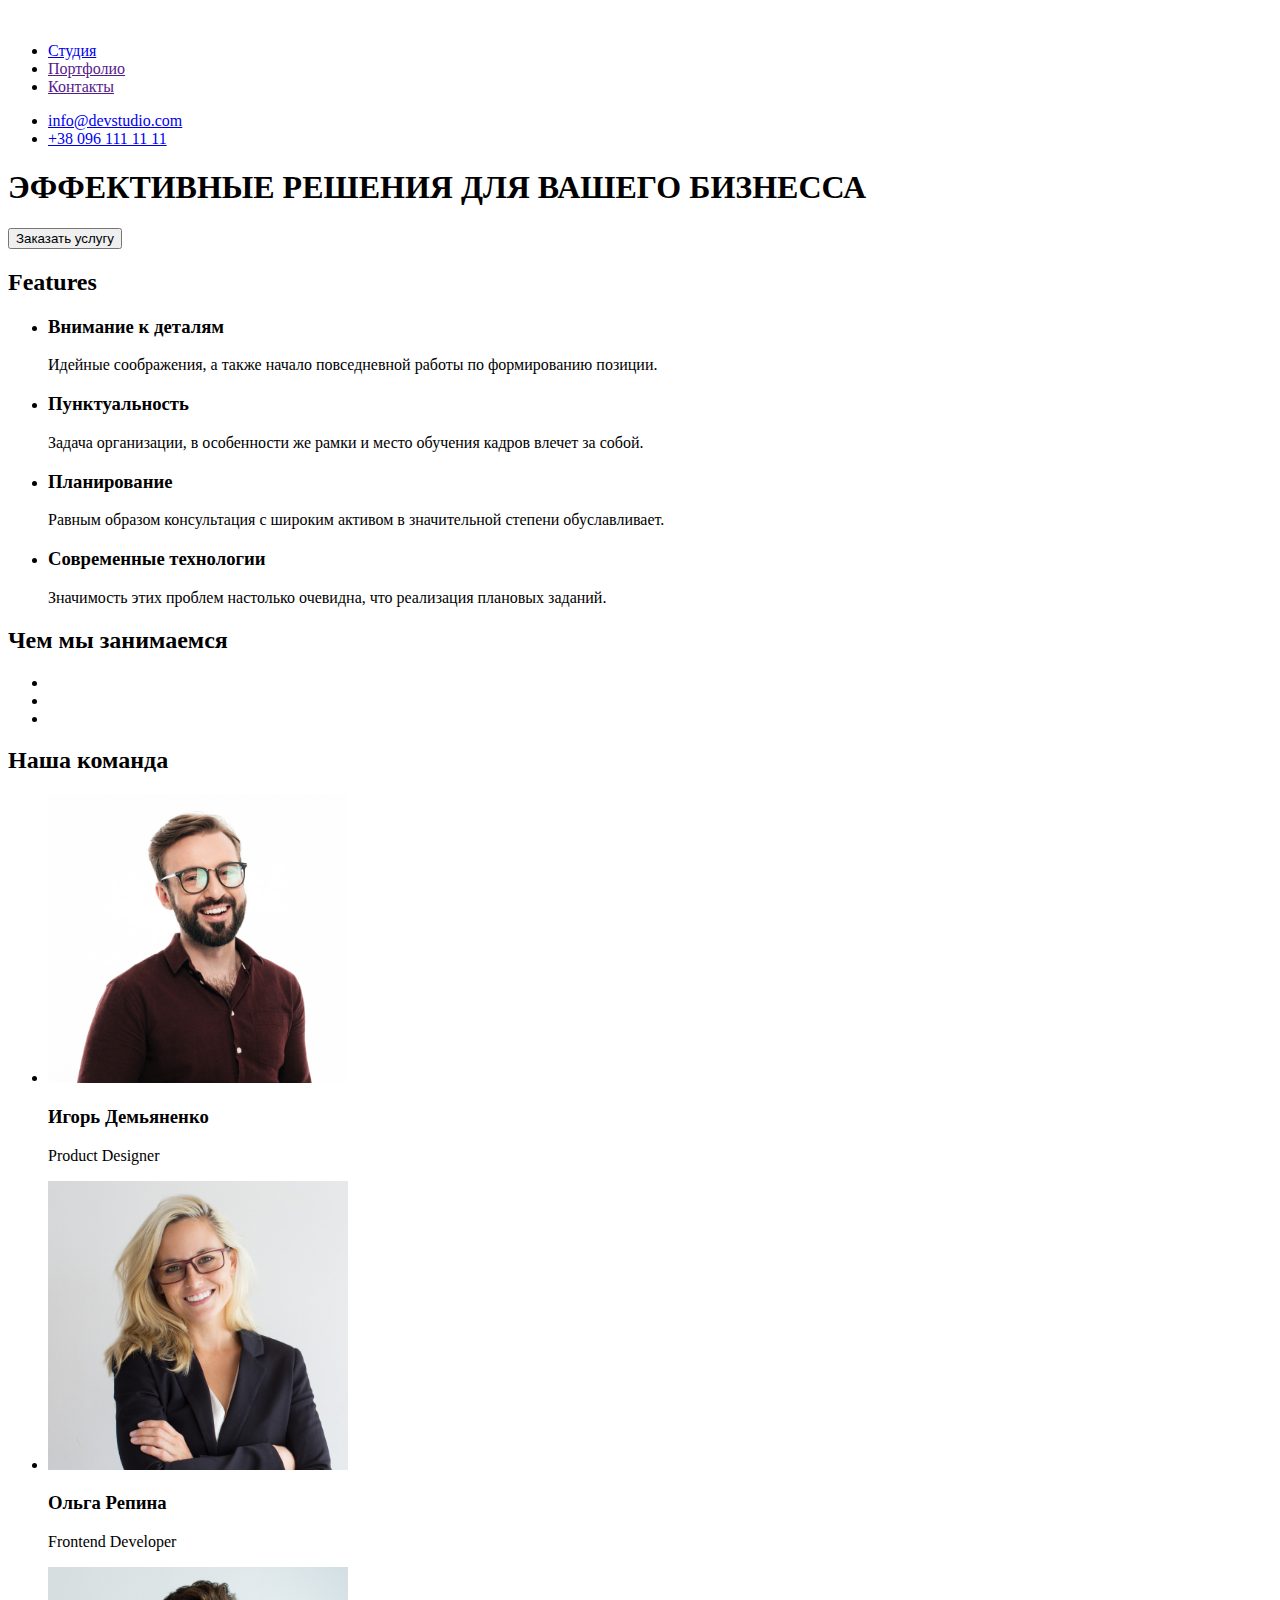
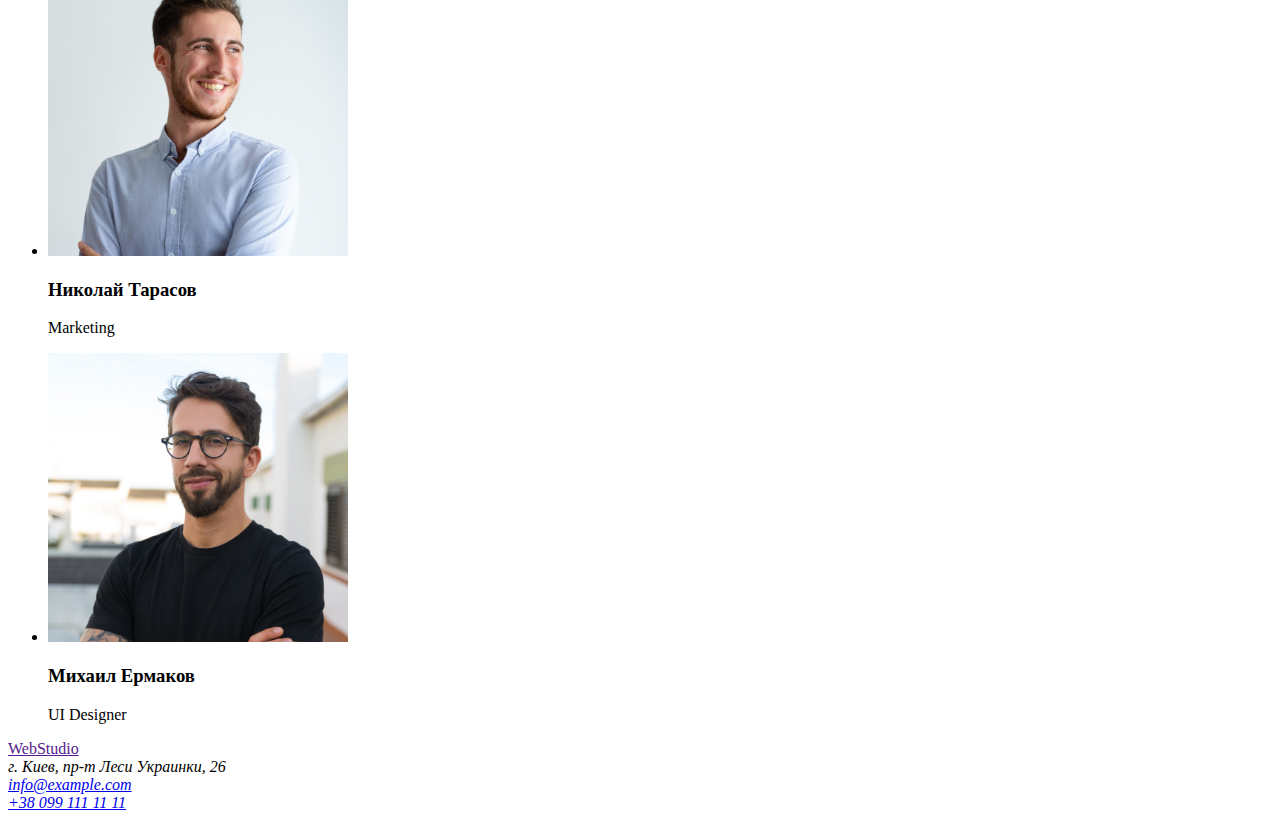
==== index.html @ 069707bf "cloned previous repository" ====
<!DOCTYPE html>
<html lang="en">
  <head>
    <meta charset="UTF-8" />
    <meta http-equiv="X-UA-Compatible" content="IE=edge" />
    <meta name="viewport" content="width=device-width, initial-scale=1.0" />
    <title>Document</title>
  </head>
  <body>
    <!-- Шапка сайта -->
    <header>
      <nav>
        <img src="./img/WebStudio.svg" alt="" />
        <ul>
          <li><a href="#">Студия</a></li>
          <li><a href="">Портфолио</a></li>
          <li><a href="">Контакты</a></li>
        </ul>
      </nav>

      <ul>
        <li>
          <a class="mail" href="mailto:info@devstudio.com"
            >info@devstudio.com</a
          >
        </li>
        <li><a class="tel" href="tel:+380961111111">+38 096 111 11 11</a></li>
      </ul>
    </header>

    <main>
      <!-- Герой -->
      <section>
        <h1>ЭФФЕКТИВНЫЕ РЕШЕНИЯ ДЛЯ ВАШЕГО БИЗНЕССА</h1>
        <button type="button">Заказать услугу</button>
      </section>

      <!-- Преимущества -->
      <section>
        <h2>Features</h2>
        <ul>
          <li>
            <h3>Внимание к деталям</h3>
            <p>
              Идейные соображения, а также начало повседневной работы по
              формированию позиции.
            </p>
          </li>
          <li>
            <h3>Пунктуальность</h3>
            <p>
              Задача организации, в особенности же рамки и место обучения кадров
              влечет за собой.
            </p>
          </li>
          <li>
            <h3>Планирование</h3>
            <p>
              Равным образом консультация с широким активом в значительной
              степени обуславливает.
            </p>
          </li>
          <li>
            <h3>Современные технологии</h3>
            <p>
              Значимость этих проблем настолько очевидна, что реализация
              плановых заданий.
            </p>
          </li>
        </ul>
      </section>

      <!-- Чем мы занимаемся -->
      <section>
        <h2>Чем мы занимаемся</h2>
        <ul>
          <li><img src="./img/img.png" alt="" /></li>
          <li><img src="./img/img(1).png" alt="" /></li>
          <li><img src="./img/img(2).png" alt="" /></li>
        </ul>
      </section>

      <!-- Наши сотрудники-->
      <section>
        <h2>Наша команда</h2>
        <ul>
          <li>
            <img src="./img/img.jpg" alt="" width="300" />
            <h3>Игорь Демьяненко</h3>
            <p>Product Designer</p>
          </li>
          <li>
            <img src="./img/img(1).jpg" alt="" width="300" />
            <h3>Ольга Репина</h3>
            <p>Frontend Developer</p>
          </li>
          <li>
            <img src="./img/img(2).jpg" alt="" width="300" />
            <h3>Николай Тарасов</h3>
            <p>Marketing</p>
          </li>
          <li>
            <img src="./img/img(3).jpg" alt="" width="300" />
            <h3>Михаил Ермаков</h3>
            <p>UI Designer</p>
          </li>
        </ul>
      </section>
    </main>

    <!-- Футер -->
    <footer>
      <a href="">WebStudio</a>
      <address>г. Киев, пр-т Леси Украинки, 26</address>
      <address>
        <a href="mailto:info@example.com">info@example.com</a> <br />
        <a href="tel:+380991111111">+38 099 111 11 11</a>
      </address>
    </footer>
  </body>
</html>
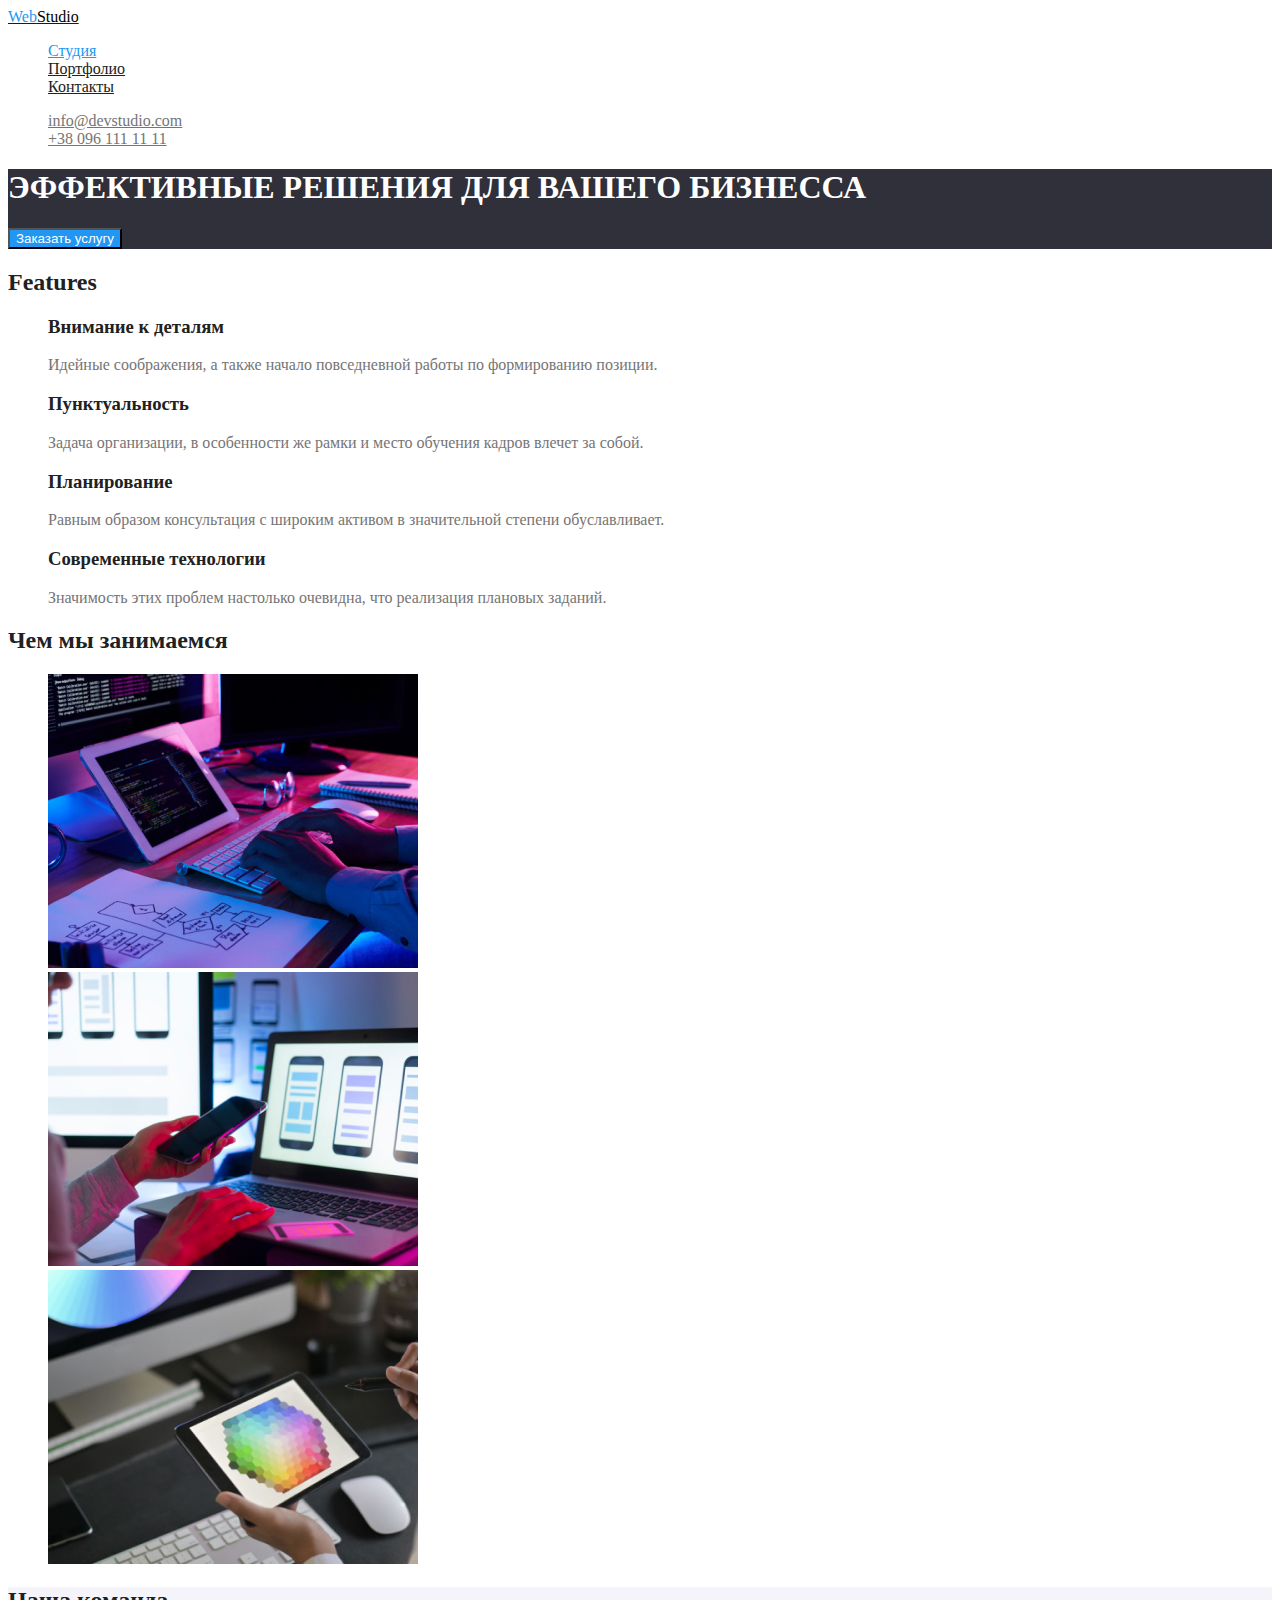
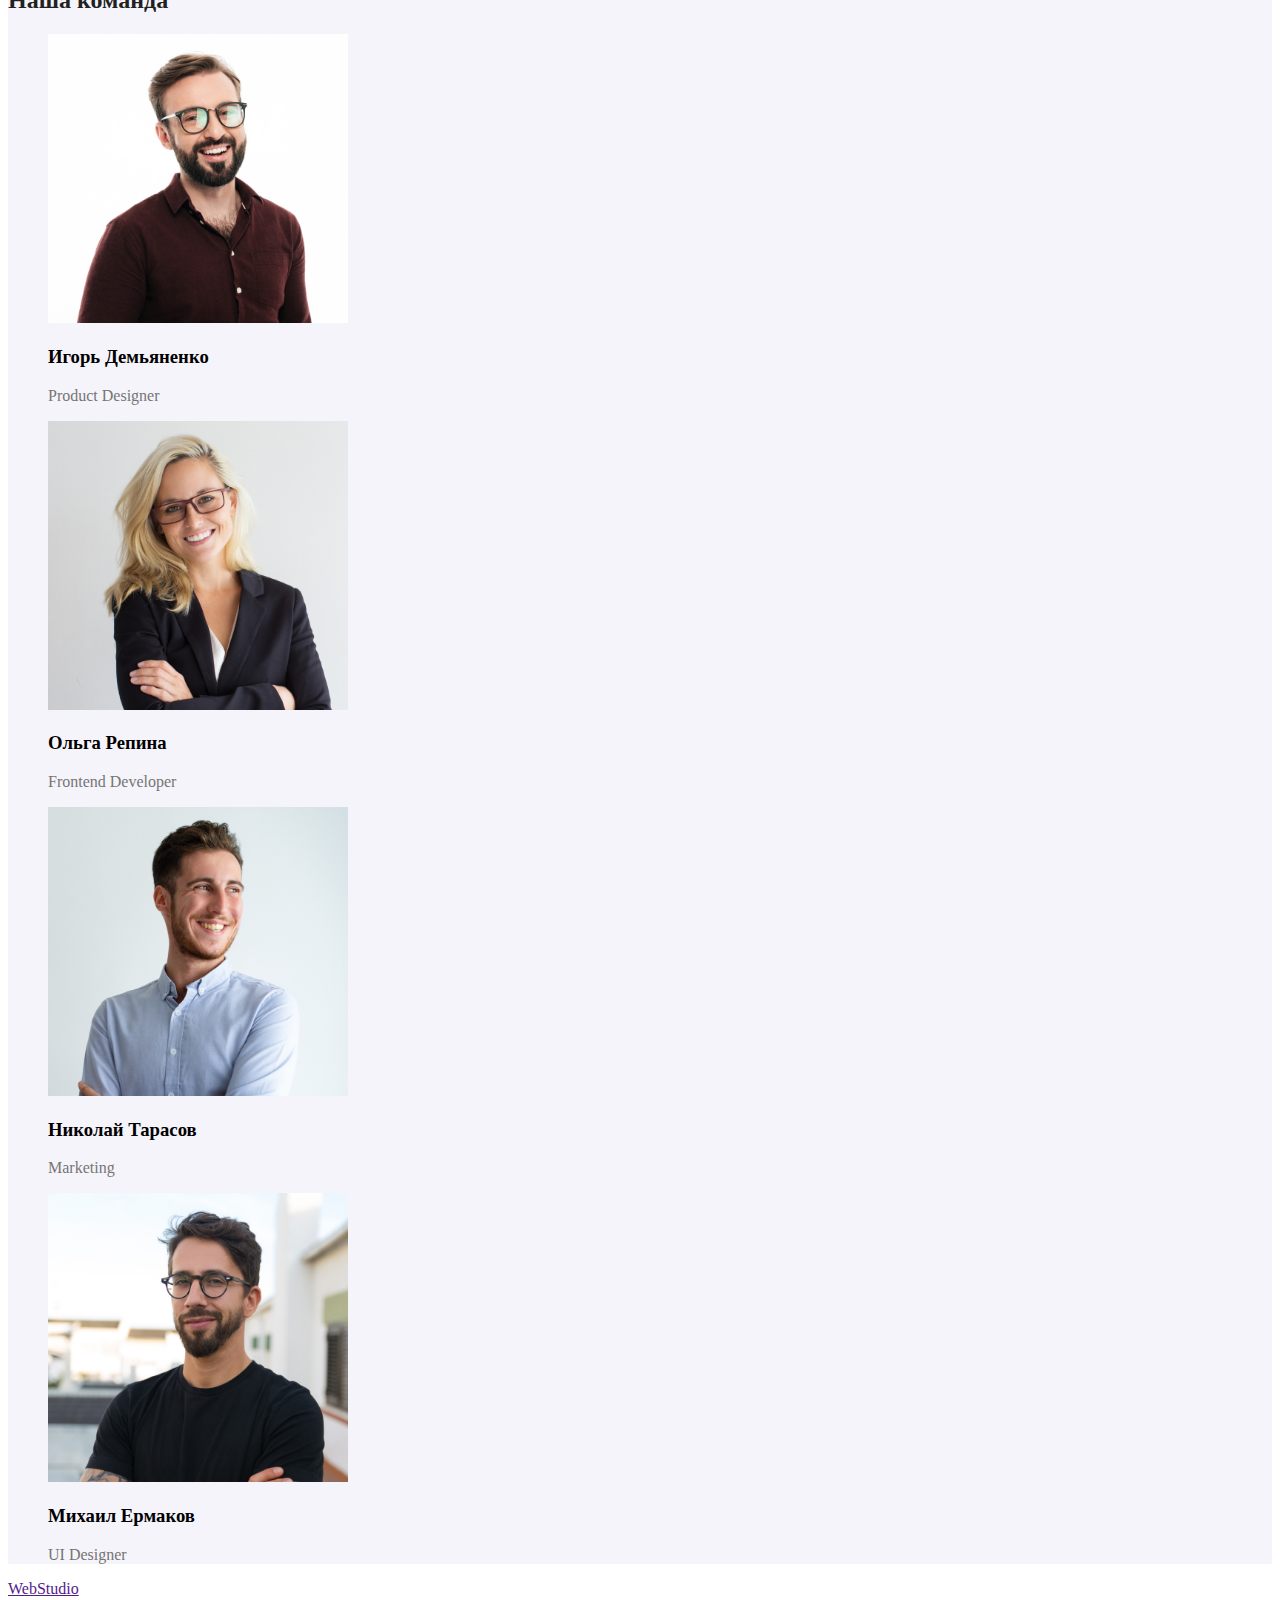
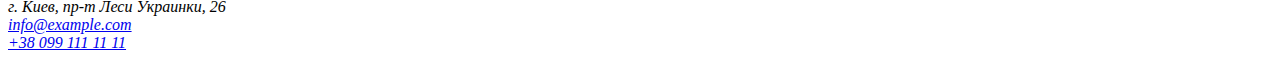
==== commit 637c51e2: "landing finished" ====
--- a/index.html
+++ b/index.html
@@ -5,20 +5,25 @@
     <meta http-equiv="X-UA-Compatible" content="IE=edge" />
     <meta name="viewport" content="width=device-width, initial-scale=1.0" />
     <title>Document</title>
+    <link rel="stylesheet" href="./css/styles.css" />
   </head>
   <body>
     <!-- Шапка сайта -->
     <header>
       <nav>
-        <img src="./img/WebStudio.svg" alt="" />
-        <ul>
-          <li><a href="#">Студия</a></li>
-          <li><a href="">Портфолио</a></li>
-          <li><a href="">Контакты</a></li>
+        <a href="./index.html">
+          <span class="logo-half-one"
+            >Web<span class="logo-half-two">Studio</span></span
+          >
+        </a>
+        <ul class="site-nav list">
+          <li><a href="#" class="link current">Студия</a></li>
+          <li><a href="" class="link">Портфолио</a></li>
+          <li><a href="" class="link"> Контакты</a></li>
         </ul>
       </nav>
 
-      <ul>
+      <ul class="auth-nav list">
         <li>
           <a class="mail" href="mailto:info@devstudio.com"
             >info@devstudio.com</a
@@ -30,39 +35,39 @@
 
     <main>
       <!-- Герой -->
-      <section>
-        <h1>ЭФФЕКТИВНЫЕ РЕШЕНИЯ ДЛЯ ВАШЕГО БИЗНЕССА</h1>
-        <button type="button">Заказать услугу</button>
+      <section class="section hero">
+        <h1 class="hero-title">ЭФФЕКТИВНЫЕ РЕШЕНИЯ ДЛЯ ВАШЕГО БИЗНЕССА</h1>
+        <button type="button" class="button">Заказать услугу</button>
       </section>
 
       <!-- Преимущества -->
-      <section>
-        <h2>Features</h2>
-        <ul>
+      <section class="section">
+        <h2 class="section-title">Features</h2>
+        <ul class="feature-list">
           <li>
-            <h3>Внимание к деталям</h3>
-            <p>
+            <h3 class="title">Внимание к деталям</h3>
+            <p class="text">
               Идейные соображения, а также начало повседневной работы по
               формированию позиции.
             </p>
           </li>
           <li>
-            <h3>Пунктуальность</h3>
-            <p>
+            <h3 class="title">Пунктуальность</h3>
+            <p class="text">
               Задача организации, в особенности же рамки и место обучения кадров
               влечет за собой.
             </p>
           </li>
           <li>
-            <h3>Планирование</h3>
-            <p>
+            <h3 class="title">Планирование</h3>
+            <p class="text">
               Равным образом консультация с широким активом в значительной
               степени обуславливает.
             </p>
           </li>
           <li>
-            <h3>Современные технологии</h3>
-            <p>
+            <h3 class="title">Современные технологии</h3>
+            <p class="text">
               Значимость этих проблем настолько очевидна, что реализация
               плановых заданий.
             </p>
@@ -71,38 +76,38 @@
       </section>
 
       <!-- Чем мы занимаемся -->
-      <section>
-        <h2>Чем мы занимаемся</h2>
-        <ul>
-          <li><img src="./img/img.png" alt="" /></li>
-          <li><img src="./img/img(1).png" alt="" /></li>
-          <li><img src="./img/img(2).png" alt="" /></li>
+      <section class="section">
+        <h2 class="section-title">Чем мы занимаемся</h2>
+        <ul class="whatwedo-list">
+          <li><img src="./img/чмз1.jpg" alt="" /></li>
+          <li><img src="./img/чмз2.jpg" alt="" /></li>
+          <li><img src="./img/чмз3.jpg" alt="" /></li>
         </ul>
       </section>
 
       <!-- Наши сотрудники-->
-      <section>
-        <h2>Наша команда</h2>
-        <ul>
+      <section class="employees-section">
+        <h2 class="section-title">Наша команда</h2>
+        <ul class="employees-list">
           <li>
-            <img src="./img/img.jpg" alt="" width="300" />
+            <img src="./img/igor.jpg" alt="" width="300" />
             <h3>Игорь Демьяненко</h3>
-            <p>Product Designer</p>
+            <p class="text">Product Designer</p>
           </li>
           <li>
             <img src="./img/img(1).jpg" alt="" width="300" />
             <h3>Ольга Репина</h3>
-            <p>Frontend Developer</p>
+            <p class="text">Frontend Developer</p>
           </li>
           <li>
             <img src="./img/img(2).jpg" alt="" width="300" />
             <h3>Николай Тарасов</h3>
-            <p>Marketing</p>
+            <p class="text">Marketing</p>
           </li>
           <li>
             <img src="./img/img(3).jpg" alt="" width="300" />
             <h3>Михаил Ермаков</h3>
-            <p>UI Designer</p>
+            <p class="text">UI Designer</p>
           </li>
         </ul>
       </section>
--- a/css/styles.css
+++ b/css/styles.css
@@ -0,0 +1,113 @@
+/* цвет основного текста #212121 */
+/* вторичный цвет текста  #757575;
+ */
+/* белый #E5E5E5  */
+/* акцент #2196F3 */
+/* вторичный цвет фона #2196F3; */
+
+:root {
+  --primary-text-color: #757575;
+  --title-color: #212121;
+  --hero-adress-title-color: #ffffff;
+  --accent-color: #2196f3;
+}
+
+body {
+  background-color: #ffffff;
+}
+
+/* Header */
+
+.logo-half-one {
+  color: var(--accent-color);
+}
+
+.logo-half-two {
+  color: #000;
+}
+
+.list {
+  list-style: none;
+}
+
+/* Hero */
+
+.hero-title {
+  color: var(--hero-adress-title-color);
+}
+
+.section.hero {
+  background-color: #2f303a;
+}
+
+/* Section */
+
+.section-title {
+  color: var(--title-color);
+}
+
+/* Features */
+
+.feature-list .title {
+  color: var(--title-color);
+}
+.feature-list {
+  list-style: none;
+}
+
+.feature-list .text {
+  color: var(--primary-text-color);
+}
+
+/* Чем мы занимаемся */
+
+.whatwedo-list {
+  list-style: none;
+}
+
+/* Нашы сотрудники */
+
+.employees-section {
+  background-color: #f5f4fa;
+}
+.employees-list {
+  list-style: none;
+}
+
+.employees-list .text {
+  color: var(--primary-text-color);
+}
+
+/* Site nav */
+
+.site-nav .link {
+  color: var(--title-color);
+}
+
+.site-nav .link:hover,
+.site-nav .link:focus {
+  color: var(--accent-color);
+}
+
+.site-nav .link.current {
+  color: var(--accent-color);
+}
+
+.mail,
+.tel {
+  color: var(--primary-text-color);
+}
+
+.mail:hover,
+.tel:hover,
+.mail:focus,
+.tel:focus {
+  color: var(--accent-color);
+}
+
+/* Button */
+
+.button {
+  color: #ffffff;
+  background-color: var(--accent-color);
+}
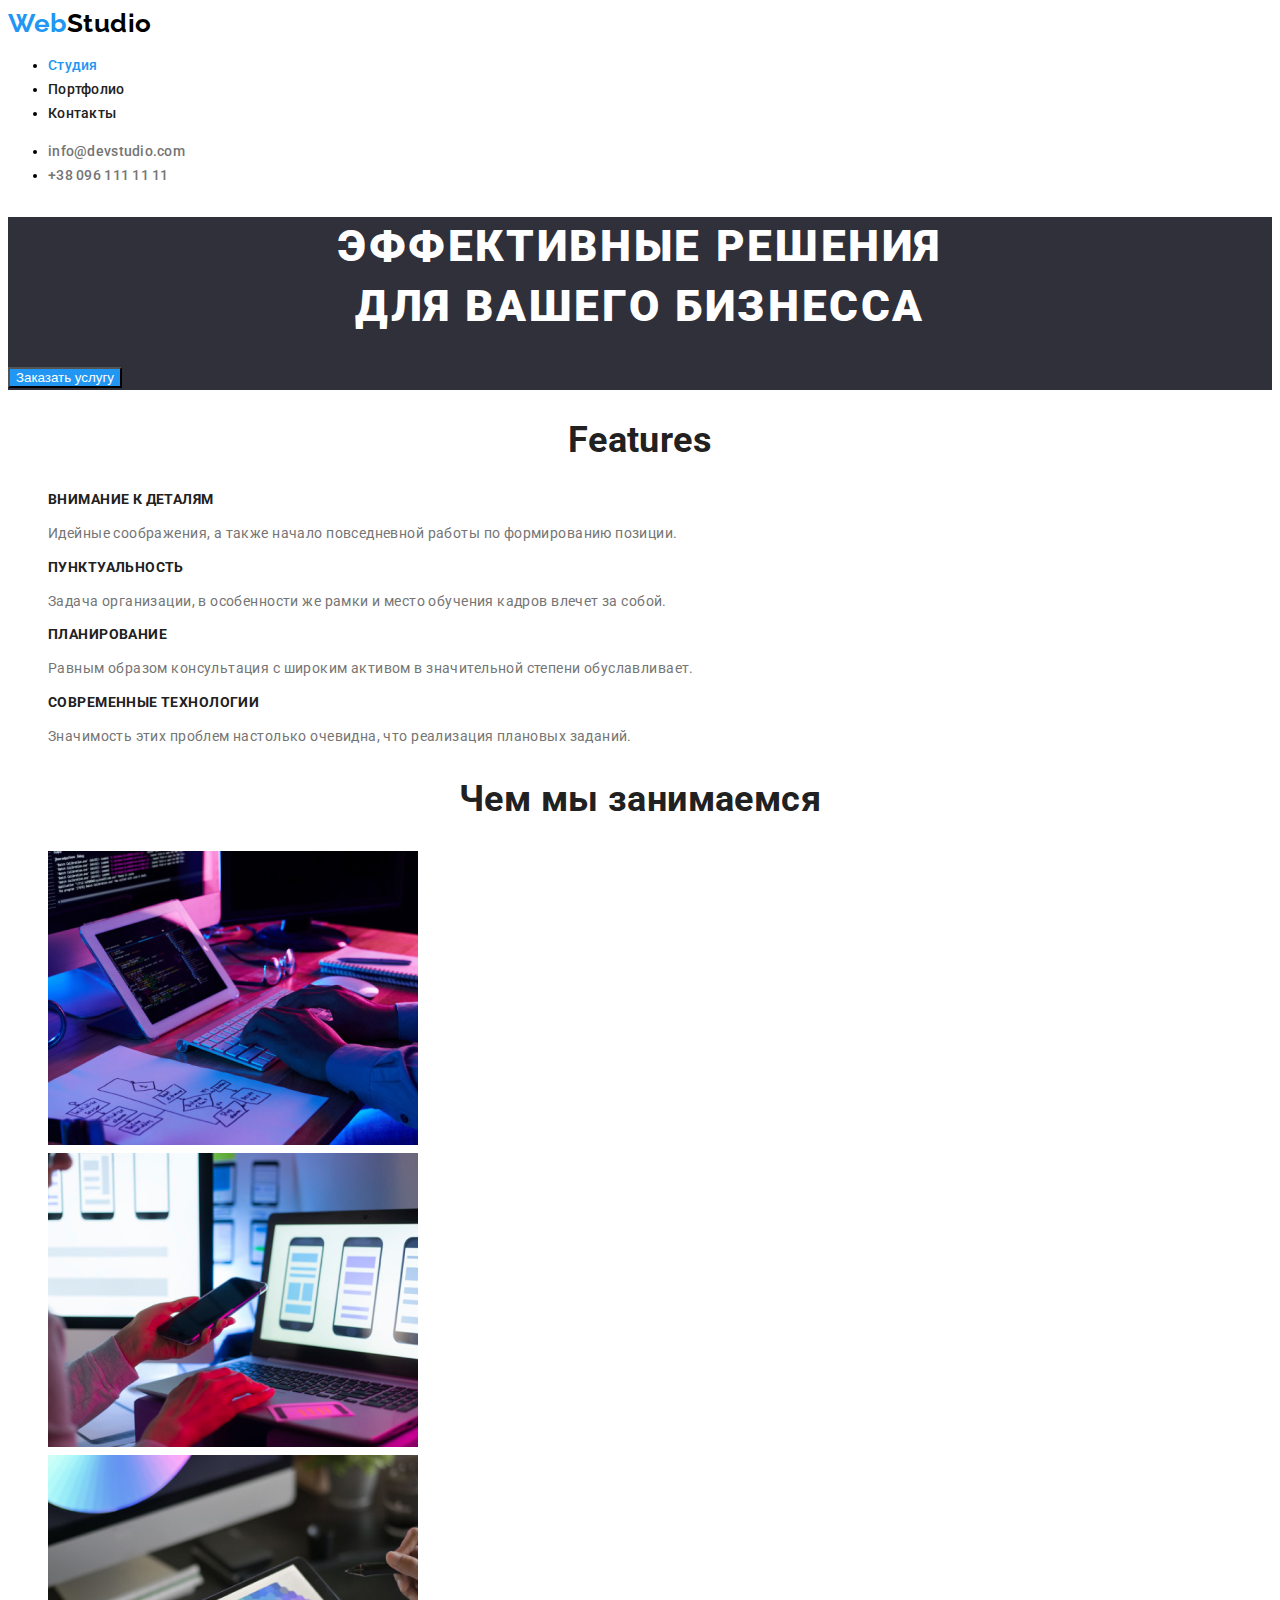
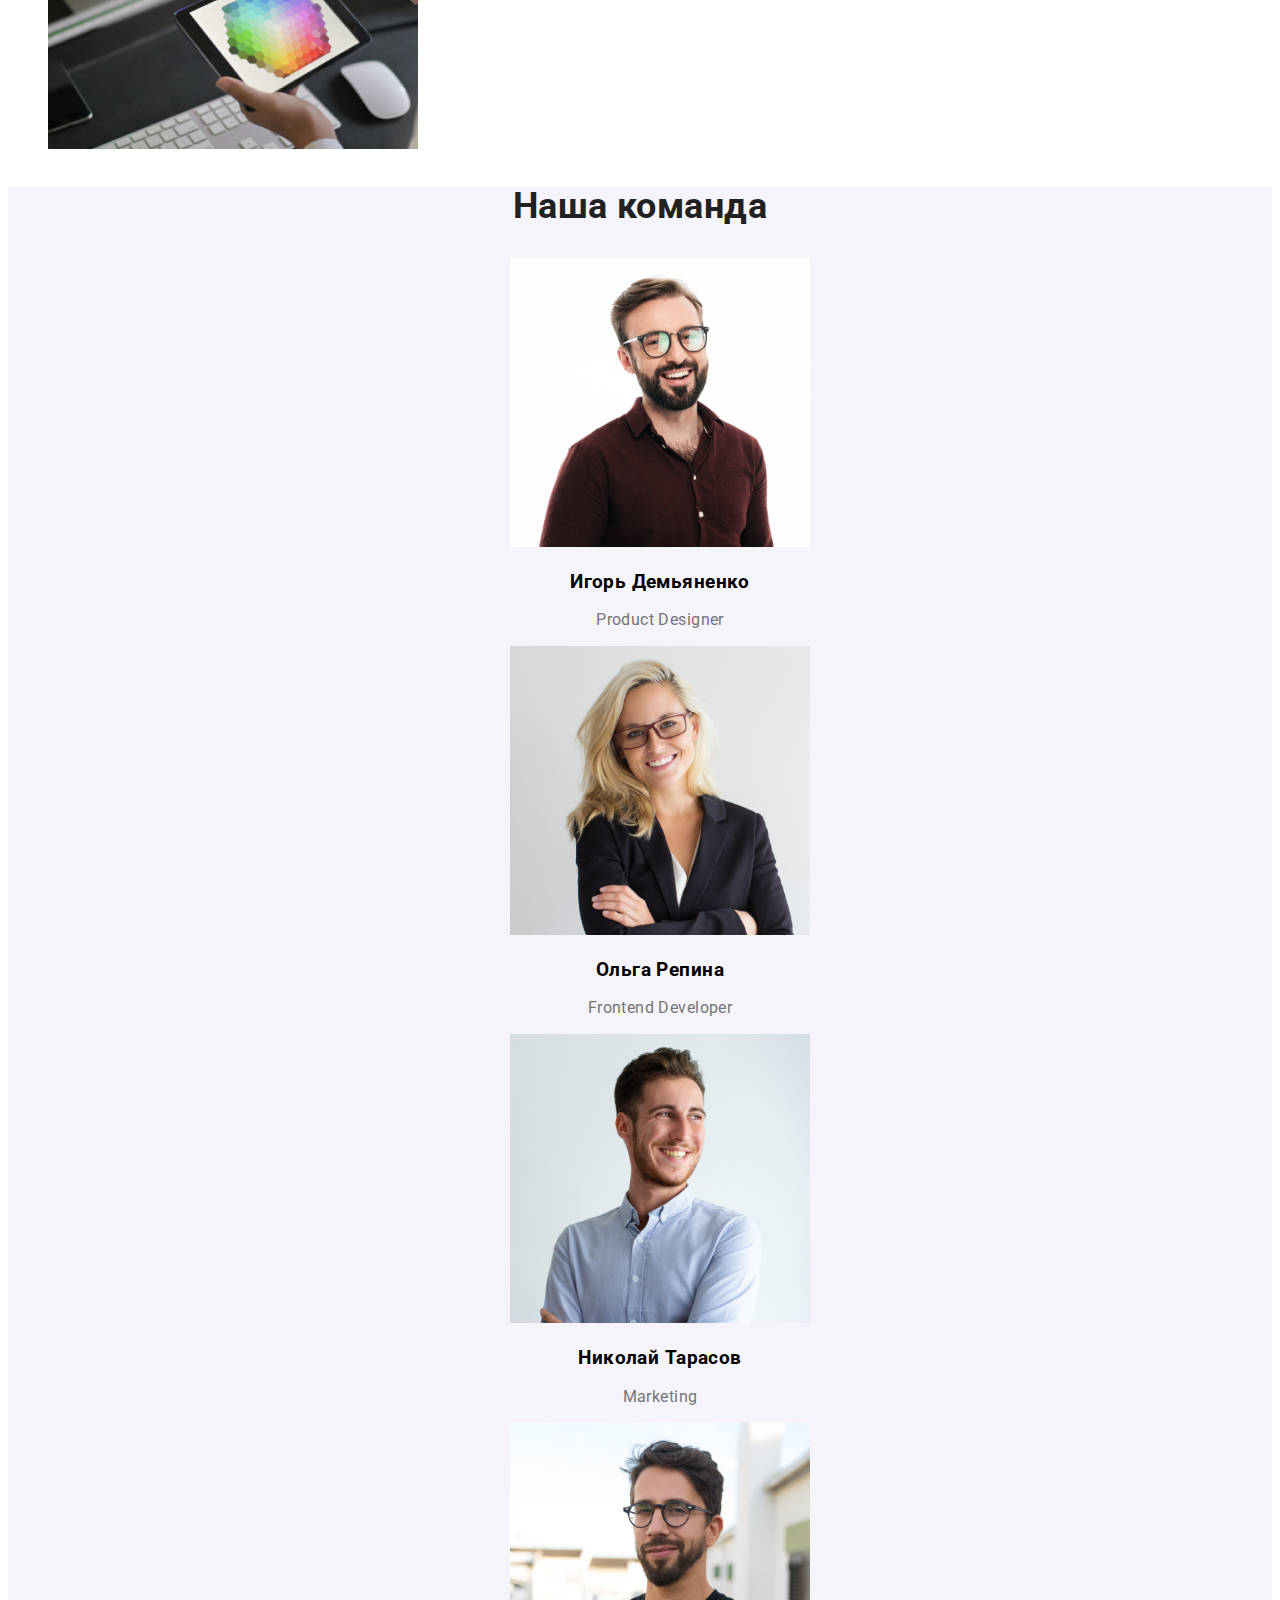
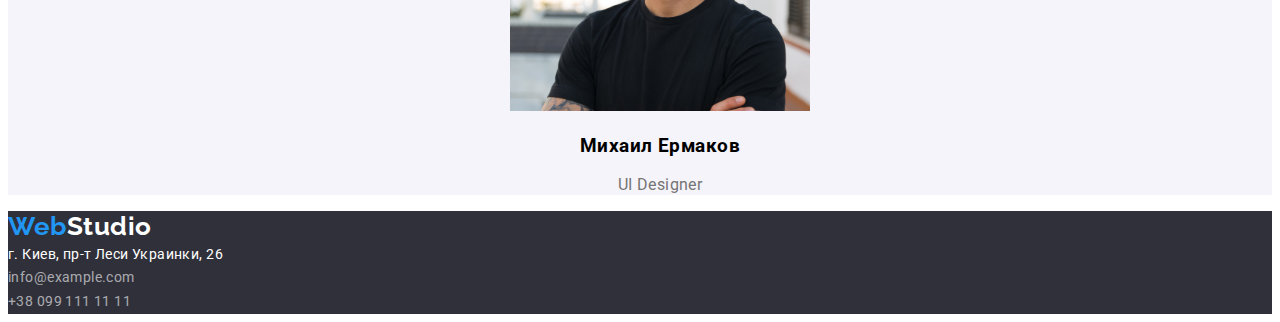
==== commit 6633b4e6: "text css done" ====
--- a/index.html
+++ b/index.html
@@ -5,20 +5,25 @@
     <meta http-equiv="X-UA-Compatible" content="IE=edge" />
     <meta name="viewport" content="width=device-width, initial-scale=1.0" />
     <title>Document</title>
+    <link
+      href="https://fonts.googleapis.com/css2?family=Raleway:wght@700&family=Roboto:wght@400;500;700;900&display=swap"
+      rel="stylesheet"
+    />
     <link rel="stylesheet" href="./css/styles.css" />
+    <link rel="stylesheet" href="./css/common.css" />
   </head>
   <body>
     <!-- Шапка сайта -->
     <header>
       <nav>
-        <a href="./index.html">
+        <a class="logo" href="./index.html">
           <span class="logo-half-one"
             >Web<span class="logo-half-two">Studio</span></span
           >
         </a>
         <ul class="site-nav list">
           <li><a href="#" class="link current">Студия</a></li>
-          <li><a href="" class="link">Портфолио</a></li>
+          <li><a href="./portfolio.html" class="link">Портфолио</a></li>
           <li><a href="" class="link"> Контакты</a></li>
         </ul>
       </nav>
@@ -36,7 +41,9 @@
     <main>
       <!-- Герой -->
       <section class="section hero">
-        <h1 class="hero-title">ЭФФЕКТИВНЫЕ РЕШЕНИЯ ДЛЯ ВАШЕГО БИЗНЕССА</h1>
+        <h1 class="hero-title">
+          ЭФФЕКТИВНЫЕ РЕШЕНИЯ </br> ДЛЯ ВАШЕГО БИЗНЕССА
+        </h1>
         <button type="button" class="button">Заказать услугу</button>
       </section>
 
@@ -114,10 +121,13 @@
     </main>
 
     <!-- Футер -->
-    <footer>
-      <a href="">WebStudio</a>
-      <address>г. Киев, пр-т Леси Украинки, 26</address>
-      <address>
+    <footer class="footer">
+      <a class="logo" href="./index.html">
+          <span class="logo-half-one"
+            >Web<span class="logo-half-two">Studio</span></span>
+        </a>
+      <address class="adress container">г. Киев, пр-т Леси Украинки, 26</address>
+      <address class="adress details">
         <a href="mailto:info@example.com">info@example.com</a> <br />
         <a href="tel:+380991111111">+38 099 111 11 11</a>
       </address>
--- a/css/styles.css
+++ b/css/styles.css
@@ -14,9 +14,30 @@
 
 body {
   background-color: #ffffff;
+  font-family: Roboto, sans-serif;
+  letter-spacing: 0.03em;
+  font-size: 14px;
+  line-height: 1.71;
+}
+
+h2 {
+  font-weight: 700;
+  font-size: 36px;
+  line-height: 1.16;
+  text-align: center;
 }
 
 /* Header */
+
+.logo {
+  font-family: "Raleway";
+  font-weight: 700;
+  font-size: 26px;
+  line-height: 1.19;
+  letter-spacing: 0.02em;
+
+  text-decoration: none;
+}
 
 .logo-half-one {
   color: var(--accent-color);
@@ -26,14 +47,54 @@
   color: #000;
 }
 
-.list {
-  list-style: none;
+/* Site nav */
+
+.site-nav .link {
+  color: var(--title-color);
+  font-weight: 500;
+  font-size: 14px;
+  line-height: 1.14;
+  letter-spacing: 0.02em;
+
+  text-decoration: none;
 }
 
+.site-nav .link:hover,
+.site-nav .link:focus {
+  color: var(--accent-color);
+}
+
+.site-nav .link.current {
+  color: var(--accent-color);
+}
+
+.mail,
+.tel {
+  color: var(--primary-text-color);
+  font-weight: 500;
+  font-size: 14px;
+  line-height: 1.14;
+  letter-spacing: 0.02em;
+
+  text-decoration: none;
+}
+
+.mail:hover,
+.tel:hover,
+.mail:focus,
+.tel:focus {
+  color: var(--accent-color);
+}
 /* Hero */
 
 .hero-title {
   color: var(--hero-adress-title-color);
+  font-weight: 900;
+  font-size: 44px;
+  line-height: 1.36;
+
+  text-align: center;
+  letter-spacing: 0.06em;
 }
 
 .section.hero {
@@ -50,6 +111,12 @@
 
 .feature-list .title {
   color: var(--title-color);
+  font-weight: 700;
+  font-size: 14px;
+  line-height: 1.14;
+  letter-spacing: 0.03em;
+
+  text-transform: uppercase;
 }
 .feature-list {
   list-style: none;
@@ -69,6 +136,11 @@
 
 .employees-section {
   background-color: #f5f4fa;
+  font-weight: 500;
+  font-size: 16px;
+  line-height: 1.18;
+
+  text-align: center;
 }
 .employees-list {
   list-style: none;
@@ -76,33 +148,7 @@
 
 .employees-list .text {
   color: var(--primary-text-color);
-}
-
-/* Site nav */
-
-.site-nav .link {
-  color: var(--title-color);
-}
-
-.site-nav .link:hover,
-.site-nav .link:focus {
-  color: var(--accent-color);
-}
-
-.site-nav .link.current {
-  color: var(--accent-color);
-}
-
-.mail,
-.tel {
-  color: var(--primary-text-color);
-}
-
-.mail:hover,
-.tel:hover,
-.mail:focus,
-.tel:focus {
-  color: var(--accent-color);
+  font-weight: 400;
 }
 
 /* Button */
@@ -110,4 +156,28 @@
 .button {
   color: #ffffff;
   background-color: var(--accent-color);
+  cursor: pointer;
 }
+
+/* Footer */
+
+footer {
+  background-color: #2f303a;
+}
+
+.footer .logo-half-two {
+  color: #ffffff;
+}
+
+.adress.container {
+  color: var(--hero-adress-title-color);
+  font-style: normal;
+
+  font-weight: 400;
+}
+
+.adress a {
+  color: rgba(255, 255, 255, 0.6);
+  font-style: normal;
+  text-decoration: none;
+}
--- a/css/common.css
+++ b/css/common.css
@@ -0,0 +1,77 @@
+:root {
+  --primary-text-color: #757575;
+  --title-color: #212121;
+  --hero-adress-title-color: #ffffff;
+  --accent-color: #2196f3;
+  --button-background-color: #f5f4fa;
+}
+
+body {
+  background-color: #ffffff;
+  font-family: Roboto, sans-serif;
+  letter-spacing: 0.03em;
+  font-size: 14px;
+  line-height: 1.71;
+}
+
+/* Site nav */
+
+/* Site nav */
+
+.site-nav .link {
+  color: var(--title-color);
+  font-weight: 500;
+  font-size: 14px;
+  line-height: 1.14;
+  letter-spacing: 0.02em;
+
+  text-decoration: none;
+}
+
+.site-nav .link:hover,
+.site-nav .link:focus {
+  color: var(--accent-color);
+}
+
+.site-nav .link.current {
+  color: var(--accent-color);
+}
+
+.mail,
+.tel {
+  color: var(--primary-text-color);
+  font-weight: 500;
+  font-size: 14px;
+  line-height: 1.14;
+  letter-spacing: 0.02em;
+
+  text-decoration: none;
+}
+
+.mail:hover,
+.tel:hover,
+.mail:focus,
+.tel:focus {
+  color: var(--accent-color);
+}
+}
+
+/* Header */
+
+.logo {
+  font-family: "Raleway";
+  font-weight: 700;
+  font-size: 26px;
+  line-height: 1.19;
+  letter-spacing: 0.02em;
+
+  text-decoration: none;
+}
+
+.logo-half-one {
+  color: var(--accent-color);
+}
+
+.logo-half-two {
+  color: #000;
+}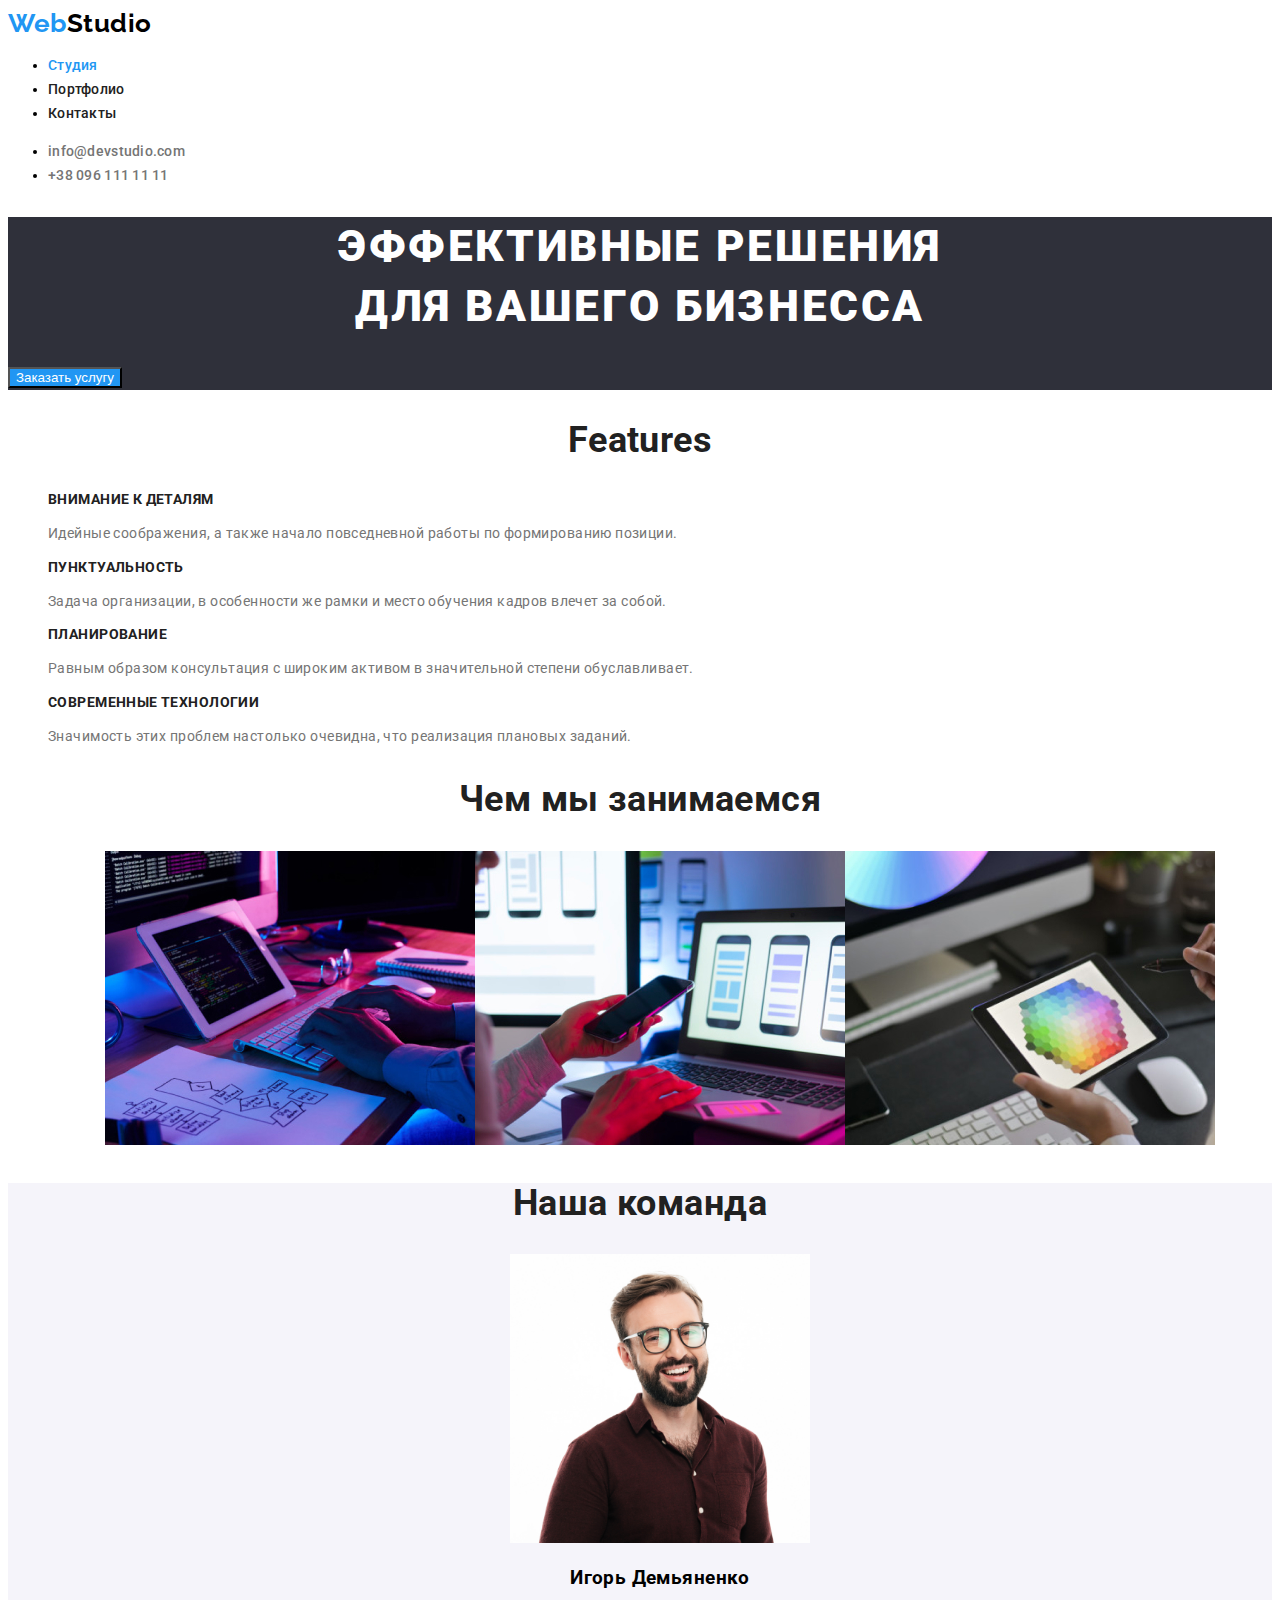
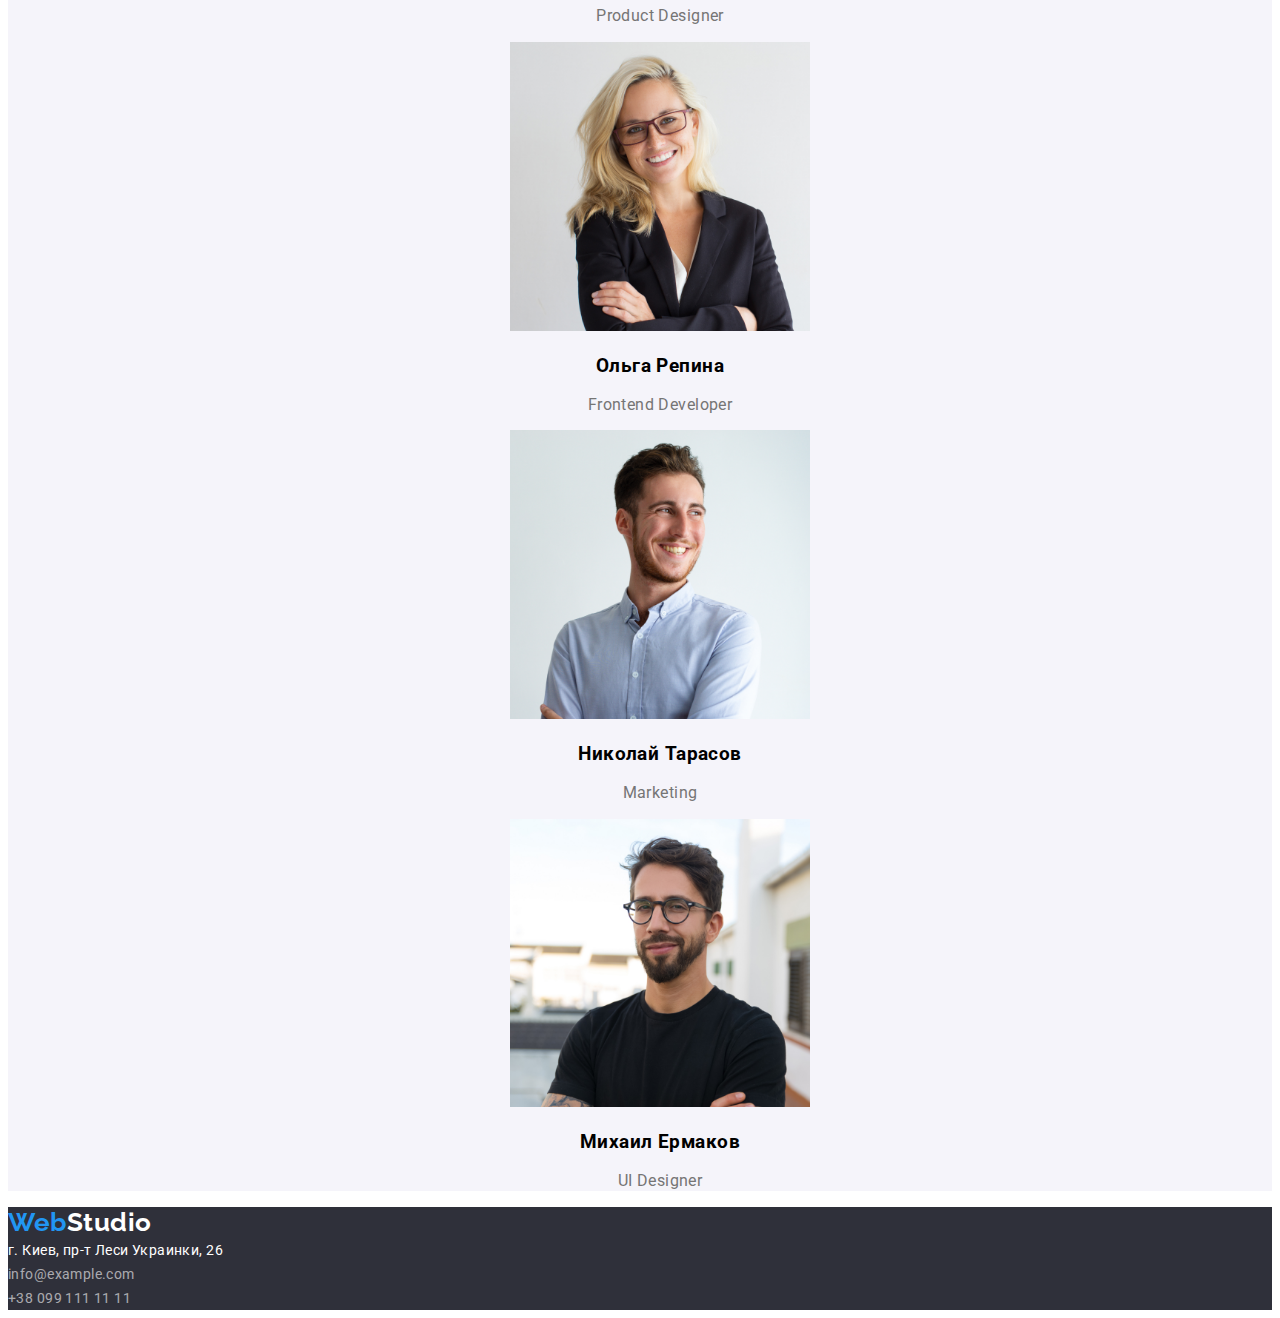
==== commit 11b8a546: "?" ====
--- a/index.html
+++ b/index.html
@@ -4,7 +4,7 @@
     <meta charset="UTF-8" />
     <meta http-equiv="X-UA-Compatible" content="IE=edge" />
     <meta name="viewport" content="width=device-width, initial-scale=1.0" />
-    <title>Document</title>
+    <title>Студия</title>
     <link
       href="https://fonts.googleapis.com/css2?family=Raleway:wght@700&family=Roboto:wght@400;500;700;900&display=swap"
       rel="stylesheet"
--- a/css/styles.css
+++ b/css/styles.css
@@ -129,6 +129,8 @@
 /* Чем мы занимаемся */
 
 .whatwedo-list {
+  display: flex;
+  justify-content: center;
   list-style: none;
 }
 
